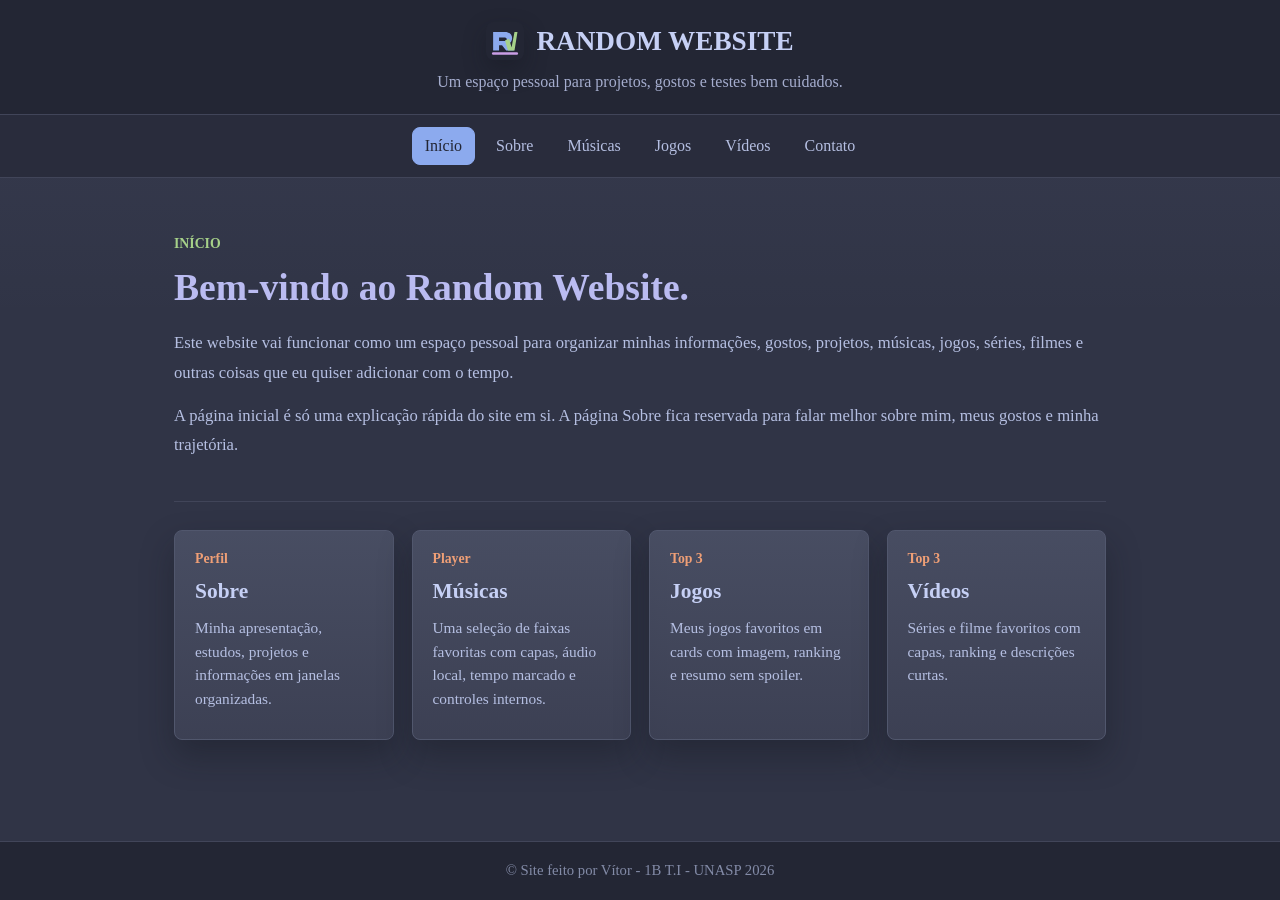
==== index.html @ a85b6e7e "big changes" ====
<!DOCTYPE html>
<html lang="pt-BR">
<head>
    <meta charset="UTF-8">
    <meta name="viewport" content="width=device-width, initial-scale=1.0">
    <meta name="description" content="Site pessoal de Vítor, estudante de T.I., com projetos, gostos pessoais e favoritos.">
    <link rel="icon" href="assets/random-logo.svg" type="image/svg+xml">
    <link rel="stylesheet" href="style.css">
    <title>Random Website</title>
</head>
<body data-page="inicio">
    <header class="cabeca">
        <a class="brand" href="index.html" aria-label="Voltar para o início">
            <img src="assets/random-logo.svg" alt="" class="brand-logo">
            <span>RANDOM WEBSITE</span>
        </a>
        <p>Um espaço pessoal para projetos, gostos e testes bem cuidados.</p>
    </header>

    <nav class="menu" aria-label="Menu principal">
        <a href="index.html" data-nav="inicio">Início</a>
        <a href="sobre.html" data-nav="sobre">Sobre</a>
        <a href="musicas.html" data-nav="musicas">Músicas</a>
        <a href="jogos.html" data-nav="jogos">Jogos</a>
        <a href="videos.html" data-nav="videos">Vídeos</a>
        <a href="contato.html" data-nav="contato">Contato</a>
    </nav>

    <main class="conteudo page-home">
        <section class="home-hero">
            <p class="eyebrow">Início</p>
            <h1>Bem-vindo ao Random Website.</h1>
            <p>
                Este website vai funcionar como um espaço pessoal para organizar
                minhas informações, gostos, projetos, músicas, jogos, séries, filmes
                e outras coisas que eu quiser adicionar com o tempo.
            </p>
            <p>
                A página inicial é só uma explicação rápida do site em si. A página
                Sobre fica reservada para falar melhor sobre mim, meus gostos e minha
                trajetória.
            </p>
        </section>

        <section class="quick-grid" aria-label="Categorias do site">
            <a class="quick-card" href="sobre.html">
                <span class="quick-kicker">Perfil</span>
                <strong>Sobre</strong>
                <p>Minha apresentação, estudos, projetos e informações em janelas organizadas.</p>
            </a>

            <a class="quick-card" href="musicas.html">
                <span class="quick-kicker">Player</span>
                <strong>Músicas</strong>
                <p>Uma seleção de faixas favoritas com capas, áudio local, tempo marcado e controles internos.</p>
            </a>

            <a class="quick-card" href="jogos.html">
                <span class="quick-kicker">Top 3</span>
                <strong>Jogos</strong>
                <p>Meus jogos favoritos em cards com imagem, ranking e resumo sem spoiler.</p>
            </a>

            <a class="quick-card" href="videos.html">
                <span class="quick-kicker">Top 3</span>
                <strong>Vídeos</strong>
                <p>Séries e filme favoritos com capas, ranking e descrições curtas.</p>
            </a>
        </section>
    </main>

    <footer class="barra">
        <p>&copy; Site feito por Vítor - 1B T.I - UNASP 2026</p>
    </footer>

    <script src="common.js"></script>
    <script src="site-events.js"></script>
</body>
</html>
---- style.css ----
/* Catppuccin Frappe */
:root {
    --rosewater: #f2d5cf;
    --flamingo: #eebebe;
    --pink: #f4b8e4;
    --mauve: #ca9ee6;
    --red: #e78284;
    --maroon: #ea999c;
    --peach: #ef9f76;
    --yellow: #e5c890;
    --green: #a6d189;
    --teal: #81c8be;
    --sky: #99d1db;
    --sapphire: #85c1dc;
    --blue: #8caaee;
    --lavender: #babbf1;
    --text: #c6d0f5;
    --subtext1: #b5bfe2;
    --subtext0: #a5adce;
    --overlay1: #838ba7;
    --overlay0: #737994;
    --surface2: #626880;
    --surface1: #51576d;
    --surface0: #414559;
    --base: #303446;
    --mantle: #292c3c;
    --crust: #232634;
    --shadow: rgba(20, 22, 31, 0.36);
}

* {
    box-sizing: border-box;
}

html {
    min-height: 100%;
}

body {
    min-height: 100vh;
    margin: 0;
    color: var(--text);
    background:
        linear-gradient(180deg, rgba(186, 187, 241, 0.06), transparent 320px),
        var(--base);
    font-family: "Comic Sans MS", "Comic Sans", cursive;
    display: flex;
    flex-direction: column;
}

img {
    display: block;
    max-width: 100%;
}

a {
    color: inherit;
}

button,
input,
textarea {
    font: inherit;
}

.cabeca {
    background: var(--crust);
    border-bottom: 1px solid var(--surface0);
    padding: 22px 24px 18px;
    text-align: center;
}

.brand {
    width: fit-content;
    margin: 0 auto 8px;
    color: var(--text);
    text-decoration: none;
    display: inline-flex;
    align-items: center;
    justify-content: center;
    gap: 12px;
    font-size: 1.7rem;
    font-weight: 900;
}

.brand-logo {
    width: 38px;
    height: 38px;
    border-radius: 8px;
    box-shadow: 0 10px 22px var(--shadow);
}

.cabeca p {
    max-width: 760px;
    margin: 0 auto;
    color: var(--subtext0);
    font-size: 1rem;
}

.menu {
    position: sticky;
    top: 0;
    z-index: 50;
    display: flex;
    justify-content: center;
    flex-wrap: wrap;
    gap: 8px;
    padding: 12px 16px;
    background: rgba(41, 44, 60, 0.94);
    border-bottom: 1px solid var(--surface0);
    backdrop-filter: blur(12px);
}

.menu a {
    min-height: 38px;
    color: var(--subtext1);
    text-decoration: none;
    display: inline-flex;
    align-items: center;
    justify-content: center;
    padding: 8px 12px;
    border: 1px solid transparent;
    border-radius: 8px;
    transition: color 160ms ease, border-color 160ms ease, background 160ms ease, transform 160ms ease;
}

.menu a:hover,
.menu a:focus-visible {
    color: var(--text);
    border-color: var(--surface1);
    background: var(--surface0);
    outline: none;
    transform: translateY(-1px);
}

.menu a.ativo,
.menu a[aria-current="page"] {
    color: var(--crust);
    background: var(--blue);
    border-color: var(--blue);
}

.conteudo {
    width: min(100%, 980px);
    margin: 0 auto;
    padding: 42px 24px 54px;
    flex: 1;
}

.conteudo.wide {
    width: min(100%, 1180px);
}

.home-hero,
.page-intro,
.text-block {
    border-bottom: 1px solid var(--surface0);
    padding-bottom: 28px;
    margin-bottom: 28px;
}

.home-hero {
    padding-top: 12px;
}

.eyebrow {
    margin: 0 0 10px;
    color: var(--green);
    font-size: 0.86rem;
    font-weight: 900;
    text-transform: uppercase;
}

h1,
h2,
p {
    margin-top: 0;
}

h1 {
    color: var(--lavender);
    font-size: 2.35rem;
    line-height: 1.18;
    margin-bottom: 18px;
}

h2 {
    color: var(--sky);
    font-size: 1.35rem;
    line-height: 1.25;
    margin-bottom: 14px;
}

p {
    color: var(--subtext1);
    font-size: 1.04rem;
    line-height: 1.75;
    margin-bottom: 14px;
}

em {
    color: var(--yellow);
    font-style: normal;
    font-weight: 800;
}

.text-link {
    color: var(--blue);
    font-weight: 900;
    text-decoration: none;
    border-bottom: 2px solid rgba(140, 170, 238, 0.45);
}

.text-link:hover,
.text-link:focus-visible {
    color: var(--lavender);
    border-bottom-color: var(--lavender);
    outline: none;
}

.quick-grid,
.info-grid,
.rank-grid {
    display: grid;
    gap: 18px;
}

.quick-grid {
    grid-template-columns: repeat(4, minmax(0, 1fr));
}

.quick-card,
.info-card,
.rank-card,
.contact-row {
    background: linear-gradient(180deg, rgba(81, 87, 109, 0.72), rgba(65, 69, 89, 0.72));
    border: 1px solid var(--surface1);
    border-radius: 8px;
    box-shadow: 0 16px 32px var(--shadow);
}

.quick-card {
    min-height: 210px;
    color: var(--text);
    text-decoration: none;
    padding: 20px;
    display: flex;
    flex-direction: column;
    transition: transform 180ms ease, border-color 180ms ease, background 180ms ease;
}

.quick-card:hover,
.quick-card:focus-visible {
    transform: translateY(-6px);
    border-color: var(--blue);
    background: linear-gradient(180deg, rgba(98, 104, 128, 0.78), rgba(65, 69, 89, 0.86));
    outline: none;
}

.quick-kicker {
    color: var(--peach);
    font-size: 0.86rem;
    font-weight: 900;
    margin-bottom: 12px;
}

.quick-card strong {
    font-size: 1.34rem;
    margin-bottom: 12px;
}

.quick-card p {
    margin-bottom: 0;
    font-size: 0.96rem;
    line-height: 1.55;
}

.info-grid {
    grid-template-columns: repeat(4, minmax(0, 1fr));
}

.info-card {
    min-height: 180px;
    color: var(--text);
    text-align: left;
    padding: 18px;
    cursor: pointer;
    transition: transform 180ms ease, border-color 180ms ease, background 180ms ease;
}

.info-card:hover,
.info-card:focus-visible {
    transform: translateY(-5px);
    border-color: var(--green);
    background: linear-gradient(180deg, rgba(98, 104, 128, 0.78), rgba(65, 69, 89, 0.9));
    outline: none;
}

.info-card span {
    color: var(--yellow);
    display: block;
    font-size: 0.9rem;
    font-weight: 900;
    margin-bottom: 18px;
}

.info-card strong {
    display: block;
    color: var(--text);
    font-size: 1.18rem;
    margin-bottom: 8px;
}

.info-card p {
    margin: 0;
    font-size: 0.92rem;
    line-height: 1.55;
}

.music-player-shell {
    display: grid;
    grid-template-columns: minmax(280px, 0.9fr) minmax(360px, 1.1fr);
    gap: 20px;
    align-items: start;
}

.music-queue,
.now-playing {
    background: linear-gradient(180deg, rgba(81, 87, 109, 0.72), rgba(65, 69, 89, 0.72));
    border: 1px solid var(--surface1);
    border-radius: 8px;
    box-shadow: 0 16px 32px var(--shadow);
}

.music-queue {
    padding: 10px;
    display: grid;
    gap: 10px;
}

.song-row {
    width: 100%;
    min-height: 74px;
    color: var(--text);
    background: transparent;
    border: 1px solid transparent;
    border-radius: 8px;
    padding: 10px;
    display: grid;
    grid-template-columns: 54px 1fr;
    gap: 12px;
    align-items: center;
    text-align: left;
    cursor: pointer;
    transition: background 160ms ease, border-color 160ms ease, transform 160ms ease;
}

.song-row:hover,
.song-row:focus-visible,
.song-row.active {
    background: var(--surface0);
    border-color: var(--blue);
    outline: none;
}

.song-row:hover,
.song-row:focus-visible {
    transform: translateX(3px);
}

.song-row img {
    width: 54px;
    height: 54px;
    border-radius: 8px;
    object-fit: cover;
}

.song-row strong,
.song-row small {
    display: block;
    overflow-wrap: anywhere;
}

.song-row span {
    min-width: 0;
}

.song-row strong {
    color: var(--text);
    font-size: 1rem;
    line-height: 1.25;
}

.song-row small {
    color: var(--subtext0);
    margin-top: 4px;
}

.now-playing {
    padding: 20px;
}

.now-playing-top {
    display: grid;
    grid-template-columns: 156px 1fr;
    gap: 20px;
    align-items: center;
    margin-bottom: 20px;
}

.player-cover {
    width: 156px;
    height: 156px;
    border-radius: 8px;
    object-fit: cover;
    box-shadow: 0 18px 38px var(--shadow);
}

.now-playing h2 {
    color: var(--text);
    font-size: 1.65rem;
    margin-bottom: 8px;
}

.now-playing p {
    margin-bottom: 0;
}

.player-controls {
    display: flex;
    flex-wrap: wrap;
    gap: 10px;
    margin-bottom: 20px;
}

.player-controls button {
    min-height: 42px;
    color: var(--crust);
    background: var(--blue);
    border: 0;
    border-radius: 8px;
    padding: 10px 13px;
    cursor: pointer;
    font-weight: 900;
    transition: background 160ms ease, transform 160ms ease;
}

.player-controls button:nth-child(2) {
    background: var(--mauve);
}

.player-controls button:nth-child(3) {
    background: var(--green);
}

.player-controls button:nth-child(4) {
    background: var(--peach);
}

.player-controls button:nth-child(5) {
    background: var(--yellow);
}

.player-controls button[aria-pressed="true"] {
    background: var(--teal);
}

.player-controls button:hover,
.player-controls button:focus-visible {
    transform: translateY(-1px);
    filter: brightness(1.06);
    outline: none;
}

.timeline-wrap {
    display: grid;
    gap: 8px;
}

#track-timeline {
    width: 100%;
    accent-color: var(--blue);
}

.time-row {
    color: var(--subtext0);
    display: flex;
    justify-content: space-between;
    font-size: 0.92rem;
}

.player-status {
    color: var(--yellow);
    min-height: 1.5em;
    margin-top: 16px;
    font-weight: 900;
}

.rank-grid {
    grid-template-columns: repeat(3, minmax(0, 1fr));
    align-items: stretch;
}

.rank-card {
    overflow: hidden;
    color: inherit;
    text-decoration: none;
    transition: transform 180ms ease, border-color 180ms ease, box-shadow 180ms ease;
}

.rank-card:hover,
.rank-card:focus-visible {
    transform: translateY(-10px) scale(1.02);
    border-color: var(--blue);
    box-shadow: 0 22px 44px rgba(20, 22, 31, 0.54);
    outline: none;
}

.rank-media {
    position: relative;
    aspect-ratio: 3 / 4;
    overflow: hidden;
    background: var(--mantle);
}

.rank-media img {
    width: 100%;
    height: 100%;
    object-fit: cover;
    transition: transform 220ms ease, filter 220ms ease;
}

.rank-card:hover .rank-media img,
.rank-card:focus-visible .rank-media img {
    transform: scale(1.04);
    filter: saturate(1.08) contrast(1.04);
}

.rank-badge {
    position: absolute;
    top: 14px;
    left: 14px;
    color: var(--crust);
    background: var(--yellow);
    border-radius: 8px;
    padding: 8px 12px;
    font-size: 0.92rem;
    font-weight: 900;
    opacity: 0;
    transform: translateY(-10px);
    transition: opacity 180ms ease, transform 180ms ease;
    box-shadow: 0 10px 22px var(--shadow);
}

.rank-card:hover .rank-badge,
.rank-card:focus-visible .rank-badge {
    opacity: 1;
    transform: translateY(0);
}

.rank-body {
    padding: 18px;
}

.rank-body h2 {
    color: var(--text);
    margin-bottom: 8px;
}

.rank-note {
    color: var(--peach);
    font-weight: 900;
    font-size: 0.94rem;
    line-height: 1.45;
    margin-bottom: 10px;
}

.rank-body p:last-child {
    margin-bottom: 0;
    font-size: 0.96rem;
    line-height: 1.62;
}

.contact-list {
    display: grid;
    gap: 14px;
    margin-bottom: 28px;
}

.contact-row {
    color: var(--text);
    text-decoration: none;
    padding: 20px;
    display: flex;
    align-items: center;
    justify-content: space-between;
    gap: 16px;
    transition: transform 160ms ease, border-color 160ms ease, background 160ms ease;
}

.contact-row:hover,
.contact-row:focus-visible {
    transform: translateY(-4px);
    border-color: var(--blue);
    background: linear-gradient(180deg, rgba(98, 104, 128, 0.78), rgba(65, 69, 89, 0.9));
    outline: none;
}

.contact-row span {
    color: var(--yellow);
    font-weight: 900;
}

.contact-row strong {
    color: var(--text);
}

.message-panel {
    border-top: 1px solid var(--surface0);
    padding-top: 28px;
    margin-top: 28px;
}

.section-title {
    margin-bottom: 18px;
}

.message-form {
    display: grid;
    gap: 16px;
}

.message-form label {
    color: var(--subtext1);
    display: grid;
    gap: 8px;
    font-weight: 900;
}

.message-form input,
.message-form textarea {
    width: 100%;
    color: var(--text);
    background: var(--mantle);
    border: 1px solid var(--surface1);
    border-radius: 8px;
    padding: 12px 14px;
    resize: vertical;
}

.message-form input:focus,
.message-form textarea:focus {
    border-color: var(--blue);
    outline: none;
    box-shadow: 0 0 0 3px rgba(140, 170, 238, 0.18);
}

.message-form button {
    width: fit-content;
    color: var(--crust);
    background: var(--green);
    border: 0;
    border-radius: 8px;
    padding: 11px 16px;
    cursor: pointer;
    font-weight: 900;
}

.message-form button:hover,
.message-form button:focus-visible {
    background: var(--teal);
    outline: none;
}

.form-status {
    min-height: 1.6em;
    margin: 0;
    color: var(--yellow);
    font-weight: 900;
}

.modal-backdrop {
    position: fixed;
    inset: 0;
    z-index: 1000;
    padding: 24px;
    background: rgba(35, 38, 52, 0.82);
    backdrop-filter: blur(10px);
    display: flex;
    align-items: center;
    justify-content: center;
}

.modal-backdrop[hidden] {
    display: none;
}

.modal-card {
    position: relative;
    width: min(100%, 520px);
    background: var(--mantle);
    border: 1px solid var(--blue);
    border-radius: 8px;
    padding: 28px;
    box-shadow: 0 24px 60px rgba(20, 22, 31, 0.64);
}

.modal-card h2 {
    color: var(--lavender);
    margin-right: 38px;
}

.modal-card p:last-child {
    margin-bottom: 0;
}

.modal-close {
    position: absolute;
    top: 12px;
    right: 12px;
    width: 34px;
    height: 34px;
    color: var(--text);
    background: var(--surface0);
    border: 1px solid var(--surface1);
    border-radius: 8px;
    cursor: pointer;
    font-weight: 900;
    line-height: 1;
}

.modal-close:hover,
.modal-close:focus-visible {
    color: var(--crust);
    background: var(--red);
    outline: none;
}

.system-overlay {
    position: fixed;
    inset: 0;
    z-index: 2000;
    display: none;
    align-items: center;
    justify-content: center;
    padding: 24px;
    background: rgba(35, 38, 52, 0.86);
    backdrop-filter: blur(10px);
}

.system-overlay.show {
    display: flex;
}

.system-box {
    width: min(100%, 460px);
    background: var(--mantle);
    border: 1px solid var(--mauve);
    border-radius: 8px;
    padding: 30px;
    text-align: center;
    box-shadow: 0 24px 60px rgba(20, 22, 31, 0.64);
}

.system-box h2 {
    color: var(--lavender);
}

.system-box p {
    margin-bottom: 10px;
}

.system-bar {
    height: 28px;
    margin: 20px 0;
    display: flex;
    overflow: hidden;
    border: 1px solid var(--surface0);
    border-radius: 8px;
    background: var(--surface0);
}

.system-bar-human,
.system-bar-ai {
    color: var(--crust);
    display: flex;
    align-items: center;
    justify-content: center;
    font-size: 0.82rem;
    font-weight: 900;
}

.system-bar-human {
    width: 70%;
    background: var(--blue);
}

.system-bar-ai {
    width: 30%;
    background: var(--mauve);
}

.system-split {
    color: var(--yellow);
    font-weight: 900;
}

.system-close {
    color: var(--crust);
    background: var(--green);
    border: 0;
    border-radius: 8px;
    padding: 10px 18px;
    cursor: pointer;
    font-weight: 900;
}

.system-close:hover,
.system-close:focus-visible {
    background: var(--teal);
    outline: none;
}

.barra {
    margin-top: auto;
    padding: 16px 24px;
    text-align: center;
    background: var(--crust);
    border-top: 1px solid var(--surface0);
}

.barra p {
    margin: 0;
    color: var(--overlay1);
    font-size: 0.92rem;
}

@media (max-width: 920px) {
    .quick-grid,
    .info-grid,
    .rank-grid {
        grid-template-columns: repeat(2, minmax(0, 1fr));
    }
}

@media (max-width: 680px) {
    .cabeca {
        padding: 18px 16px 16px;
    }

    .brand {
        font-size: 1.35rem;
    }

    .menu {
        justify-content: flex-start;
        overflow-x: auto;
        flex-wrap: nowrap;
    }

    .menu a {
        flex: 0 0 auto;
    }

    .conteudo {
        padding: 32px 16px 44px;
    }

    h1 {
        font-size: 1.8rem;
    }

    h2 {
        font-size: 1.18rem;
    }

    .quick-grid,
    .info-grid,
    .rank-grid {
        grid-template-columns: 1fr;
    }

    .quick-card,
    .info-card {
        min-height: auto;
    }

    .music-player-shell,
    .now-playing-top {
        grid-template-columns: 1fr;
    }

    .music-queue {
        max-height: none;
    }

    .player-cover {
        width: min(100%, 220px);
        height: auto;
        aspect-ratio: 1 / 1;
    }

    .player-controls button {
        flex: 1 1 150px;
    }

    .rank-card:hover,
    .rank-card:focus-visible {
        transform: translateY(-6px) scale(1.01);
    }

    .contact-row {
        align-items: flex-start;
        flex-direction: column;
    }
}
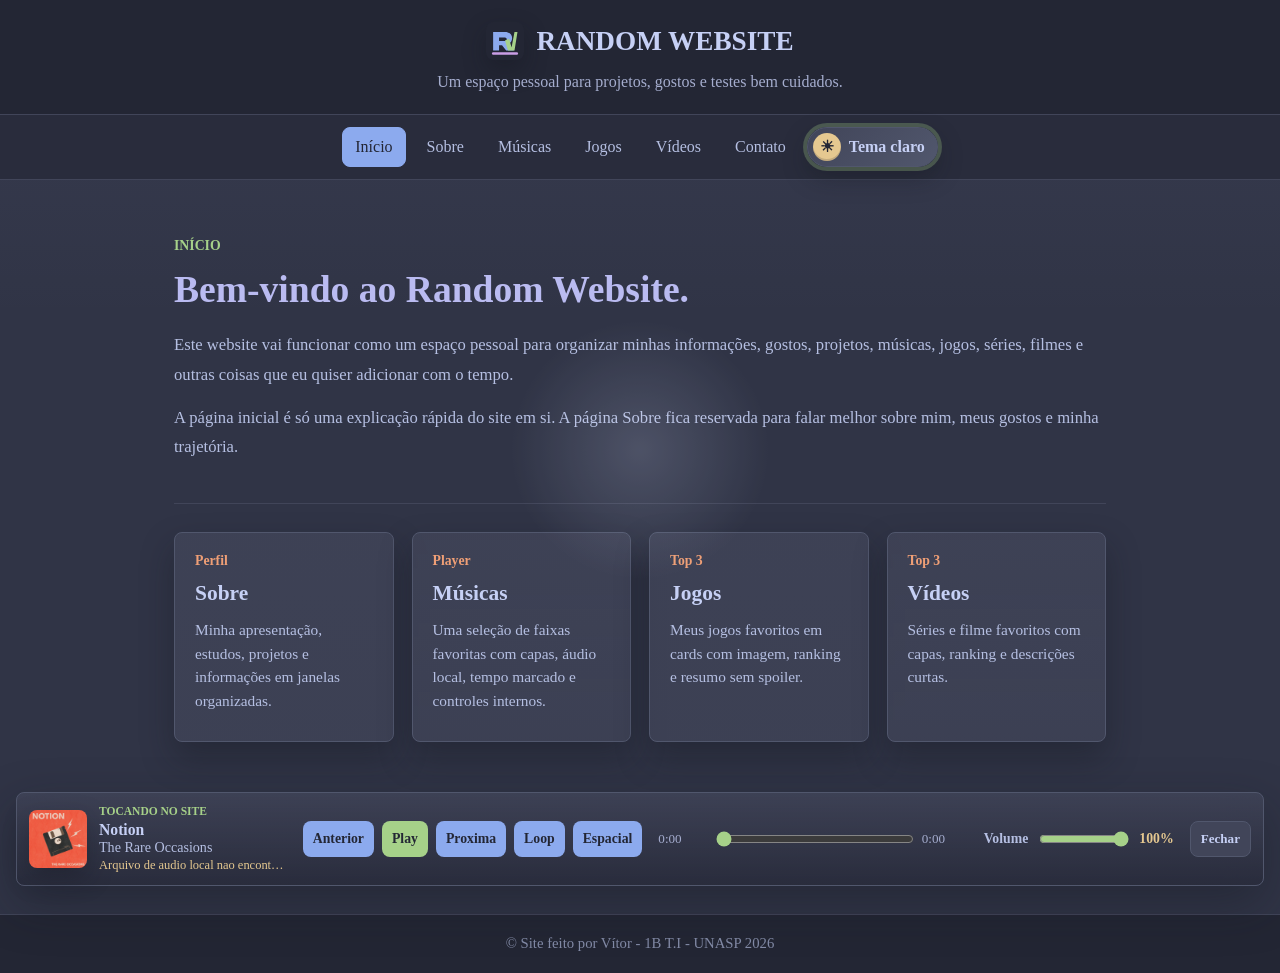
==== commit fda5e542: "massive update" ====
--- a/index.html
+++ b/index.html
@@ -73,6 +73,7 @@
         <p>&copy; Site feito por Vítor - 1B T.I - UNASP 2026</p>
     </footer>
 
+    <script src="music-database.js"></script>
     <script src="common.js"></script>
     <script src="site-events.js"></script>
 </body>
--- a/style.css
+++ b/style.css
@@ -26,6 +26,54 @@
     --mantle: #292c3c;
     --crust: #232634;
     --shadow: rgba(20, 22, 31, 0.36);
+    --cursor-glow: rgba(198, 208, 245, 0.18);
+    --soft-panel: rgba(65, 69, 89, 0.78);
+    --panel-bottom: rgba(65, 69, 89, 0.72);
+    --panel-hover: rgba(98, 104, 128, 0.82);
+    --strong-panel: rgba(41, 44, 60, 0.96);
+    --body-wash: rgba(186, 187, 241, 0.06);
+    --theme-toggle-bg: linear-gradient(135deg, var(--surface0), var(--surface1));
+    --theme-toggle-ring: rgba(166, 209, 137, 0.28);
+    --player-space: 118px;
+    --content-bottom-space: calc(54px + var(--player-space));
+}
+
+/* Catppuccin Latte */
+:root[data-theme="latte"] {
+    --rosewater: #dc8a78;
+    --flamingo: #dd7878;
+    --pink: #ea76cb;
+    --mauve: #8839ef;
+    --red: #d20f39;
+    --maroon: #e64553;
+    --peach: #fe640b;
+    --yellow: #df8e1d;
+    --green: #40a02b;
+    --teal: #179299;
+    --sky: #04a5e5;
+    --sapphire: #209fb5;
+    --blue: #1e66f5;
+    --lavender: #7287fd;
+    --text: #4c4f69;
+    --subtext1: #5c5f77;
+    --subtext0: #6c6f85;
+    --overlay1: #8c8fa1;
+    --overlay0: #9ca0b0;
+    --surface2: #acb0be;
+    --surface1: #bcc0cc;
+    --surface0: #ccd0da;
+    --base: #eff1f5;
+    --mantle: #e6e9ef;
+    --crust: #dce0e8;
+    --shadow: rgba(76, 79, 105, 0.16);
+    --cursor-glow: rgba(30, 102, 245, 0.15);
+    --soft-panel: rgba(230, 233, 239, 0.92);
+    --panel-bottom: rgba(239, 241, 245, 0.98);
+    --panel-hover: rgba(220, 224, 232, 0.98);
+    --strong-panel: rgba(220, 224, 232, 0.96);
+    --body-wash: rgba(114, 135, 253, 0.1);
+    --theme-toggle-bg: linear-gradient(135deg, var(--base), var(--crust));
+    --theme-toggle-ring: rgba(30, 102, 245, 0.18);
 }
 
 * {
@@ -41,7 +89,7 @@
     margin: 0;
     color: var(--text);
     background:
-        linear-gradient(180deg, rgba(186, 187, 241, 0.06), transparent 320px),
+        linear-gradient(180deg, var(--body-wash), transparent 320px),
         var(--base);
     font-family: "Comic Sans MS", "Comic Sans", cursive;
     display: flex;
@@ -61,6 +109,12 @@
 input,
 textarea {
     font: inherit;
+}
+
+button,
+.rank-link,
+.trailer-button {
+    line-height: 1.2;
 }
 
 .cabeca {
@@ -106,9 +160,117 @@
     flex-wrap: wrap;
     gap: 8px;
     padding: 12px 16px;
-    background: rgba(41, 44, 60, 0.94);
+    background: var(--strong-panel);
     border-bottom: 1px solid var(--surface0);
     backdrop-filter: blur(12px);
+}
+
+:root[data-theme="latte"] body {
+    background:
+        linear-gradient(180deg, rgba(114, 135, 253, 0.1), rgba(220, 138, 120, 0.06) 340px, transparent 620px),
+        var(--base);
+}
+
+:root[data-theme="latte"] .cabeca,
+:root[data-theme="latte"] .barra {
+    background: var(--mantle);
+    border-color: var(--surface0);
+}
+
+:root[data-theme="latte"] .menu {
+    background: rgba(230, 233, 239, 0.92);
+    border-color: var(--surface0);
+}
+
+:root[data-theme="latte"] .quick-card,
+:root[data-theme="latte"] .info-card,
+:root[data-theme="latte"] .rank-card,
+:root[data-theme="latte"] .contact-row,
+:root[data-theme="latte"] .music-queue,
+:root[data-theme="latte"] .now-playing,
+:root[data-theme="latte"] .site-player,
+:root[data-theme="latte"] .modal-card,
+:root[data-theme="latte"] .system-box,
+:root[data-theme="latte"] .trailer-dialog {
+    background: linear-gradient(180deg, rgba(239, 241, 245, 0.96), rgba(230, 233, 239, 0.98));
+    border-color: var(--surface1);
+    box-shadow: 0 18px 42px rgba(76, 79, 105, 0.14);
+}
+
+:root[data-theme="latte"] .quick-card:hover,
+:root[data-theme="latte"] .quick-card:focus-visible,
+:root[data-theme="latte"] .info-card:hover,
+:root[data-theme="latte"] .info-card:focus-visible,
+:root[data-theme="latte"] .rank-card:hover,
+:root[data-theme="latte"] .rank-card:focus-visible,
+:root[data-theme="latte"] .rank-card:focus-within,
+:root[data-theme="latte"] .contact-row:hover,
+:root[data-theme="latte"] .contact-row:focus-visible {
+    background: linear-gradient(180deg, var(--base), var(--mantle));
+    border-color: var(--blue);
+}
+
+:root[data-theme="latte"] .menu a.ativo,
+:root[data-theme="latte"] .menu a[aria-current="page"],
+:root[data-theme="latte"] .site-player-button,
+:root[data-theme="latte"] .trailer-button,
+:root[data-theme="latte"] .message-form button,
+:root[data-theme="latte"] .site-player-restore {
+    color: var(--base);
+}
+
+:root[data-theme="latte"] .rank-link,
+:root[data-theme="latte"] .site-player-close,
+:root[data-theme="latte"] .trailer-controls button,
+:root[data-theme="latte"] .trailer-speed {
+    background: var(--crust);
+    border-color: var(--surface1);
+}
+
+body.player-collapsed {
+    --content-bottom-space: 54px;
+}
+
+.theme-toggle {
+    min-height: 38px;
+    color: var(--text);
+    background: var(--theme-toggle-bg);
+    border: 1px solid var(--surface1);
+    border-radius: 999px;
+    padding: 5px 12px 5px 5px;
+    cursor: pointer;
+    font-weight: 900;
+    display: inline-flex;
+    align-items: center;
+    gap: 8px;
+    box-shadow: 0 0 0 4px var(--theme-toggle-ring), 0 10px 24px var(--shadow);
+    transition: border-color 160ms ease, filter 160ms ease, transform 160ms ease;
+}
+
+.theme-toggle-orb {
+    width: 28px;
+    height: 28px;
+    color: var(--crust);
+    background: var(--yellow);
+    border-radius: 50%;
+    display: inline-grid;
+    place-items: center;
+    font-size: 1rem;
+    line-height: 1;
+    box-shadow: inset 0 -2px 0 rgba(20, 22, 31, 0.16);
+}
+
+.theme-toggle[aria-pressed="true"] .theme-toggle-orb {
+    color: var(--text);
+    background: var(--blue);
+}
+
+.theme-toggle:hover,
+.theme-toggle:focus-visible {
+    border-color: var(--blue);
+    filter: brightness(1.06);
+    outline: none;
+    transform: translateY(-1px);
 }
 
 .menu a {
@@ -143,7 +305,7 @@
 .conteudo {
     width: min(100%, 980px);
     margin: 0 auto;
-    padding: 42px 24px 54px;
+    padding: 42px 24px var(--content-bottom-space);
     flex: 1;
 }
 
@@ -233,7 +395,7 @@
 .info-card,
 .rank-card,
 .contact-row {
-    background: linear-gradient(180deg, rgba(81, 87, 109, 0.72), rgba(65, 69, 89, 0.72));
+    background: linear-gradient(180deg, var(--soft-panel), var(--panel-bottom));
     border: 1px solid var(--surface1);
     border-radius: 8px;
     box-shadow: 0 16px 32px var(--shadow);
@@ -253,7 +415,7 @@
 .quick-card:focus-visible {
     transform: translateY(-6px);
     border-color: var(--blue);
-    background: linear-gradient(180deg, rgba(98, 104, 128, 0.78), rgba(65, 69, 89, 0.86));
+    background: linear-gradient(180deg, var(--panel-hover), var(--panel-bottom));
     outline: none;
 }
 
@@ -292,7 +454,7 @@
 .info-card:focus-visible {
     transform: translateY(-5px);
     border-color: var(--green);
-    background: linear-gradient(180deg, rgba(98, 104, 128, 0.78), rgba(65, 69, 89, 0.9));
+    background: linear-gradient(180deg, var(--panel-hover), var(--panel-bottom));
     outline: none;
 }
 
@@ -326,7 +488,7 @@
 
 .music-queue,
 .now-playing {
-    background: linear-gradient(180deg, rgba(81, 87, 109, 0.72), rgba(65, 69, 89, 0.72));
+    background: linear-gradient(180deg, var(--soft-panel), var(--panel-bottom));
     border: 1px solid var(--surface1);
     border-radius: 8px;
     box-shadow: 0 16px 32px var(--shadow);
@@ -505,11 +667,15 @@
     overflow: hidden;
     color: inherit;
     text-decoration: none;
+    height: 100%;
+    display: flex;
+    flex-direction: column;
     transition: transform 180ms ease, border-color 180ms ease, box-shadow 180ms ease;
 }
 
 .rank-card:hover,
-.rank-card:focus-visible {
+.rank-card:focus-visible,
+.rank-card:focus-within {
     transform: translateY(-10px) scale(1.02);
     border-color: var(--blue);
     box-shadow: 0 22px 44px rgba(20, 22, 31, 0.54);
@@ -531,7 +697,8 @@
 }
 
 .rank-card:hover .rank-media img,
-.rank-card:focus-visible .rank-media img {
+.rank-card:focus-visible .rank-media img,
+.rank-card:focus-within .rank-media img {
     transform: scale(1.04);
     filter: saturate(1.08) contrast(1.04);
 }
@@ -553,13 +720,18 @@
 }
 
 .rank-card:hover .rank-badge,
-.rank-card:focus-visible .rank-badge {
+.rank-card:focus-visible .rank-badge,
+.rank-card:focus-within .rank-badge {
     opacity: 1;
     transform: translateY(0);
 }
 
 .rank-body {
     padding: 18px;
+    display: flex;
+    flex-direction: column;
+    flex: 1;
+    min-height: 270px;
 }
 
 .rank-body h2 {
@@ -581,6 +753,447 @@
     line-height: 1.62;
 }
 
+.rank-actions {
+    display: flex;
+    flex-wrap: wrap;
+    gap: 10px;
+    align-items: center;
+    margin-top: auto;
+    padding-top: 18px;
+}
+
+.trailer-button,
+.rank-link {
+    min-height: 42px;
+    min-width: 124px;
+    border-radius: 8px;
+    display: inline-flex;
+    align-items: center;
+    justify-content: center;
+    text-align: center;
+    padding: 10px 13px;
+    font-weight: 900;
+    text-decoration: none;
+    transition: transform 160ms ease, filter 160ms ease, border-color 160ms ease;
+}
+
+.trailer-button {
+    color: var(--crust);
+    background: var(--green);
+    border: 0;
+    cursor: pointer;
+}
+
+.rank-link {
+    color: var(--text);
+    background: transparent;
+    border: 1px solid var(--surface1);
+}
+
+.trailer-button:hover,
+.trailer-button:focus-visible,
+.rank-link:hover,
+.rank-link:focus-visible {
+    filter: brightness(1.06);
+    transform: translateY(-1px);
+    outline: none;
+}
+
+.rank-link:hover,
+.rank-link:focus-visible {
+    border-color: var(--blue);
+}
+
+.site-player {
+    position: fixed;
+    left: 16px;
+    right: 16px;
+    bottom: 14px;
+    z-index: 850;
+    min-height: 86px;
+    color: var(--text);
+    background: linear-gradient(180deg, var(--soft-panel), var(--strong-panel));
+    border: 1px solid var(--surface1);
+    border-radius: 8px;
+    box-shadow: 0 18px 48px var(--shadow);
+    backdrop-filter: blur(18px);
+    display: grid;
+    grid-template-columns: minmax(230px, 1fr) auto minmax(230px, 1.2fr) minmax(190px, 0.7fr) auto;
+    gap: 16px;
+    align-items: center;
+    padding: 12px;
+    transition: opacity 180ms ease, transform 180ms ease, visibility 180ms ease;
+}
+
+body.player-collapsed .site-player {
+    opacity: 0;
+    pointer-events: none;
+    transform: translateY(calc(100% + 24px));
+    visibility: hidden;
+}
+
+.site-player-now {
+    min-width: 0;
+    display: grid;
+    grid-template-columns: 58px 1fr;
+    gap: 12px;
+    align-items: center;
+}
+
+.site-player-cover {
+    width: 58px;
+    height: 58px;
+    border-radius: 8px;
+    object-fit: cover;
+    box-shadow: 0 10px 24px var(--shadow);
+}
+
+.site-player-now div {
+    min-width: 0;
+}
+
+.site-player-kicker {
+    margin: 0 0 2px;
+    color: var(--green);
+    font-size: 0.72rem;
+    line-height: 1.2;
+    font-weight: 900;
+    text-transform: uppercase;
+}
+
+.site-player-now strong,
+.site-player-now span,
+.site-player-now small {
+    display: block;
+    overflow: hidden;
+    text-overflow: ellipsis;
+    white-space: nowrap;
+}
+
+.site-player-now strong {
+    color: var(--text);
+    font-size: 0.98rem;
+}
+
+.site-player-now span {
+    color: var(--subtext1);
+    font-size: 0.88rem;
+}
+
+.site-player-now small {
+    color: var(--yellow);
+    font-size: 0.78rem;
+    margin-top: 2px;
+}
+
+.site-player-controls {
+    display: flex;
+    flex-wrap: wrap;
+    gap: 8px;
+    align-items: center;
+    justify-content: center;
+}
+
+.site-player-button {
+    min-height: 36px;
+    color: var(--crust);
+    background: var(--blue);
+    border: 0;
+    border-radius: 8px;
+    padding: 8px 10px;
+    cursor: pointer;
+    font-size: 0.86rem;
+    font-weight: 900;
+    white-space: nowrap;
+    transition: transform 160ms ease, filter 160ms ease;
+}
+
+.site-player-button:nth-child(2) {
+    background: var(--green);
+}
+
+.site-player-button[aria-pressed="true"] {
+    background: var(--teal);
+}
+
+.site-player-button:hover,
+.site-player-button:focus-visible {
+    filter: brightness(1.07);
+    outline: none;
+    transform: translateY(-1px);
+}
+
+.site-player-progress {
+    display: grid;
+    grid-template-columns: 46px 1fr 46px;
+    gap: 10px;
+    align-items: center;
+    color: var(--subtext0);
+    font-size: 0.82rem;
+}
+
+.site-player-progress input,
+.site-player-volume input,
+.trailer-timeline,
+.trailer-volume input {
+    accent-color: var(--green);
+}
+
+.site-player-volume {
+    display: grid;
+    grid-template-columns: auto 1fr auto;
+    gap: 9px;
+    align-items: center;
+    color: var(--subtext1);
+    font-size: 0.86rem;
+    font-weight: 900;
+}
+
+.site-player-volume strong {
+    color: var(--yellow);
+    min-width: 38px;
+    text-align: right;
+}
+
+.site-player-close,
+.site-player-restore {
+    min-height: 36px;
+    color: var(--text);
+    background: var(--surface0);
+    border: 1px solid var(--surface1);
+    border-radius: 8px;
+    padding: 8px 10px;
+    cursor: pointer;
+    font-size: 0.82rem;
+    font-weight: 900;
+    white-space: nowrap;
+    transition: background 160ms ease, border-color 160ms ease, color 160ms ease, transform 160ms ease;
+}
+
+.site-player-close:hover,
+.site-player-close:focus-visible,
+.site-player-restore:hover,
+.site-player-restore:focus-visible {
+    color: var(--crust);
+    background: var(--green);
+    border-color: var(--green);
+    outline: none;
+    transform: translateY(-1px);
+}
+
+.site-player-restore {
+    width: fit-content;
+    min-height: 40px;
+    align-self: center;
+    display: inline-flex;
+    align-items: center;
+    justify-content: center;
+    margin: 8px auto 20px;
+    padding: 10px 16px;
+    background: linear-gradient(135deg, var(--green), var(--blue));
+    color: var(--crust);
+    border-color: transparent;
+    box-shadow: 0 12px 28px var(--shadow);
+}
+
+.site-player-restore[hidden] {
+    display: none;
+}
+
+.trailer-overlay {
+    position: fixed;
+    inset: 0;
+    z-index: 2600;
+    padding: 26px;
+    background: rgba(20, 22, 31, 0.72);
+    backdrop-filter: blur(16px);
+    display: flex;
+    align-items: center;
+    justify-content: center;
+}
+
+.trailer-overlay[hidden] {
+    display: none;
+}
+
+.trailer-dialog {
+    width: min(100%, 1080px);
+    max-height: min(92vh, 860px);
+    overflow: hidden;
+    color: var(--text);
+    background: var(--mantle);
+    border: 1px solid var(--surface1);
+    border-radius: 8px;
+    box-shadow: 0 28px 80px rgba(20, 22, 31, 0.72);
+    display: grid;
+    grid-template-rows: auto minmax(260px, 1fr) auto;
+}
+
+.trailer-topbar {
+    display: flex;
+    align-items: flex-start;
+    justify-content: space-between;
+    gap: 16px;
+    padding: 18px 18px 14px;
+    border-bottom: 1px solid var(--surface0);
+}
+
+.trailer-topbar h2,
+.trailer-topbar .eyebrow {
+    margin-bottom: 0;
+}
+
+.trailer-icon-button {
+    width: 38px;
+    height: 38px;
+    color: var(--text);
+    background: var(--surface0);
+    border: 1px solid var(--surface1);
+    border-radius: 8px;
+    cursor: pointer;
+    font-weight: 900;
+}
+
+.trailer-icon-button:hover,
+.trailer-icon-button:focus-visible {
+    color: var(--crust);
+    background: var(--red);
+    outline: none;
+}
+
+.trailer-stage {
+    position: relative;
+    background: #000;
+    display: grid;
+    place-items: center;
+}
+
+.trailer-video {
+    width: 100%;
+    height: 100%;
+    max-height: 66vh;
+    aspect-ratio: 16 / 9;
+    object-fit: contain;
+    background: #000;
+}
+
+.trailer-video.is-enhanced {
+    filter: contrast(1.05) saturate(1.08) brightness(1.02);
+}
+
+.trailer-play-surface {
+    position: absolute;
+    inset: 0;
+    color: var(--text);
+    background: rgba(20, 22, 31, 0.18);
+    border: 0;
+    cursor: pointer;
+    font-size: 1.45rem;
+    font-weight: 900;
+    text-shadow: 0 4px 18px rgba(0, 0, 0, 0.72);
+}
+
+.trailer-play-surface.is-hidden {
+    opacity: 0;
+}
+
+.trailer-controls {
+    padding: 12px;
+    border-top: 1px solid var(--surface0);
+    display: grid;
+    grid-template-columns: auto auto auto auto minmax(180px, 1fr) auto auto minmax(120px, 0.45fr) auto auto auto auto auto;
+    gap: 8px;
+    align-items: center;
+}
+
+.trailer-controls button,
+.trailer-speed {
+    min-height: 40px;
+    color: var(--text);
+    background: var(--surface0);
+    border: 1px solid var(--surface1);
+    border-radius: 8px;
+    padding: 7px 9px;
+    cursor: pointer;
+    font-weight: 900;
+    display: inline-flex;
+    align-items: center;
+    justify-content: center;
+    white-space: nowrap;
+}
+
+.trailer-controls button[aria-pressed="true"] {
+    color: var(--crust);
+    background: var(--green);
+    border-color: var(--green);
+}
+
+.trailer-controls button:hover,
+.trailer-controls button:focus-visible,
+.trailer-speed:focus-visible {
+    border-color: var(--blue);
+    outline: none;
+}
+
+.trailer-time,
+.trailer-quality {
+    color: var(--subtext1);
+    font-size: 0.82rem;
+    font-weight: 900;
+    white-space: nowrap;
+}
+
+.trailer-volume {
+    min-width: 0;
+    color: var(--subtext1);
+    display: grid;
+    grid-template-columns: auto 1fr;
+    gap: 8px;
+    align-items: center;
+    font-size: 0.82rem;
+    font-weight: 900;
+}
+
+.trailer-timeline,
+.trailer-volume input,
+.site-player-progress input,
+.site-player-volume input {
+    width: 100%;
+}
+
+.cursor-spotlight {
+    display: none;
+}
+
+@media (hover: hover) and (pointer: fine) and (min-width: 900px) {
+    .cursor-spotlight {
+        position: fixed;
+        inset: 0;
+        z-index: 2;
+        pointer-events: none;
+        display: block;
+        background: radial-gradient(circle 190px at var(--mouse-x, 50vw) var(--mouse-y, 50vh), var(--cursor-glow), transparent 68%);
+        mix-blend-mode: screen;
+    }
+
+    .cabeca,
+    .menu,
+    .conteudo,
+    .barra,
+    .site-player {
+        position: relative;
+    }
+
+    .menu,
+    .site-player {
+        position: sticky;
+    }
+
+    .site-player {
+        position: fixed;
+    }
+}
+
 .contact-list {
     display: grid;
     gap: 14px;
@@ -602,7 +1215,7 @@
 .contact-row:focus-visible {
     transform: translateY(-4px);
     border-color: var(--blue);
-    background: linear-gradient(180deg, rgba(98, 104, 128, 0.78), rgba(65, 69, 89, 0.9));
+    background: linear-gradient(180deg, var(--panel-hover), var(--panel-bottom));
     outline: none;
 }
 
@@ -836,14 +1449,45 @@
 }
 
 @media (max-width: 920px) {
+    :root {
+        --player-space: 178px;
+    }
+
     .quick-grid,
     .info-grid,
     .rank-grid {
         grid-template-columns: repeat(2, minmax(0, 1fr));
     }
+
+    .site-player {
+        grid-template-columns: 1fr 1fr;
+    }
+
+    .site-player-progress,
+    .site-player-volume {
+        grid-column: 1 / -1;
+    }
+
+    .trailer-controls {
+        grid-template-columns: repeat(4, minmax(0, 1fr));
+    }
+
+    .trailer-timeline,
+    .trailer-volume {
+        grid-column: 1 / -1;
+    }
 }
 
 @media (max-width: 680px) {
+    :root {
+        --player-space: 250px;
+        --content-bottom-space: calc(44px + var(--player-space));
+    }
+
+    body.player-collapsed {
+        --content-bottom-space: 44px;
+    }
+
     .cabeca {
         padding: 18px 16px 16px;
     }
@@ -863,7 +1507,7 @@
     }
 
     .conteudo {
-        padding: 32px 16px 44px;
+        padding: 32px 16px var(--content-bottom-space);
     }
 
     h1 {
@@ -905,8 +1549,72 @@
     }
 
     .rank-card:hover,
-    .rank-card:focus-visible {
+    .rank-card:focus-visible,
+    .rank-card:focus-within {
         transform: translateY(-6px) scale(1.01);
+    }
+
+    .rank-body {
+        min-height: auto;
+    }
+
+    .rank-actions {
+        flex-direction: column;
+    }
+
+    .site-player {
+        left: 8px;
+        right: 8px;
+        bottom: 8px;
+        grid-template-columns: 1fr;
+        gap: 10px;
+    }
+
+    .site-player-now {
+        grid-template-columns: 50px 1fr;
+    }
+
+    .site-player-cover {
+        width: 50px;
+        height: 50px;
+    }
+
+    .site-player-controls {
+        justify-content: flex-start;
+    }
+
+    .site-player-button {
+        flex: 1 1 86px;
+        min-height: 34px;
+        padding: 7px 8px;
+    }
+
+    .trailer-overlay {
+        padding: 10px;
+    }
+
+    .trailer-dialog {
+        max-height: 96vh;
+        grid-template-rows: auto auto minmax(180px, 1fr);
+    }
+
+    .trailer-topbar {
+        padding: 14px;
+    }
+
+    .trailer-video {
+        max-height: 42vh;
+    }
+
+    .trailer-controls {
+        max-height: 42vh;
+        overflow: auto;
+        grid-template-columns: repeat(2, minmax(0, 1fr));
+    }
+
+    .trailer-time,
+    .trailer-quality {
+        text-align: center;
     }
 
     .contact-row {
